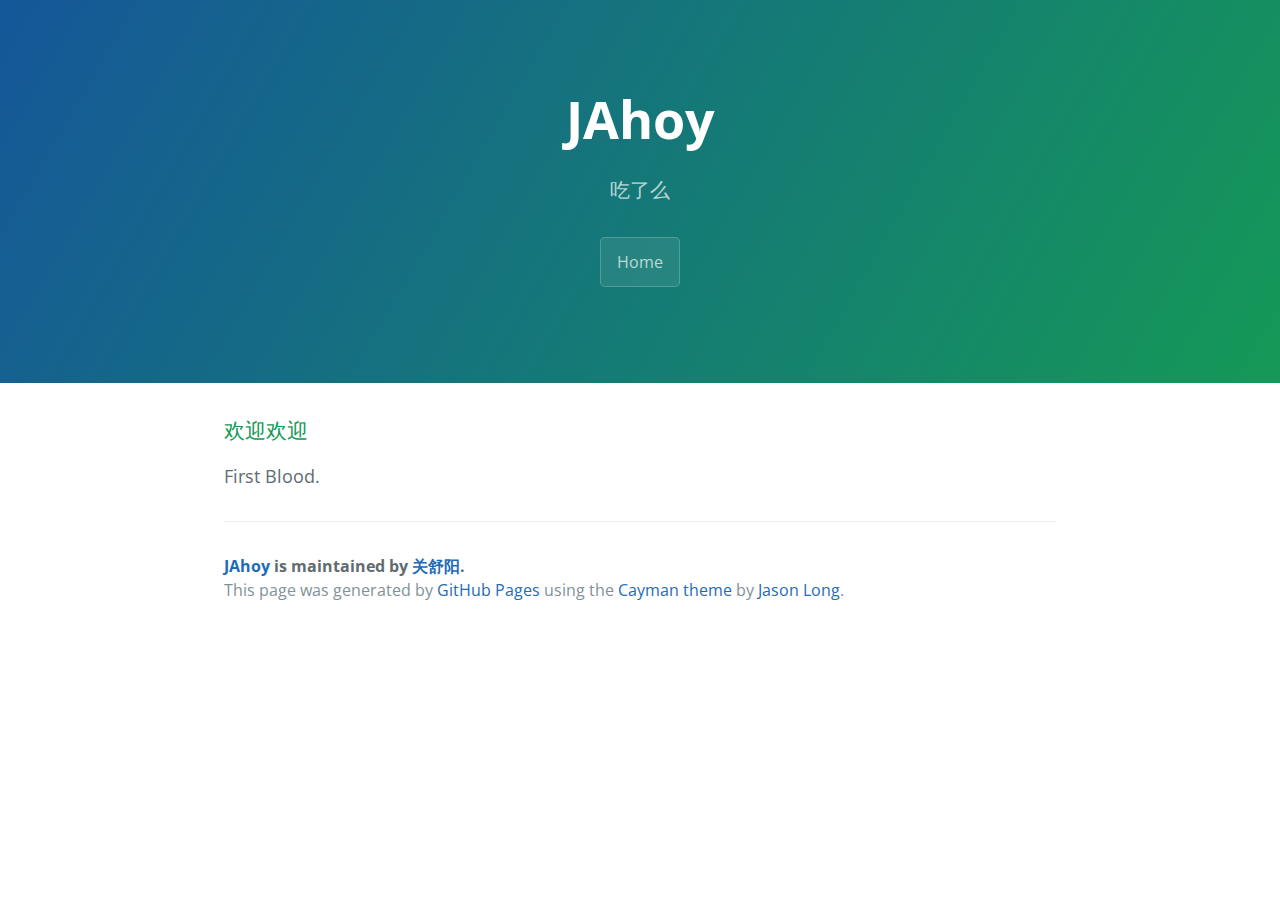
==== index.html @ bd125d45 "2015/12/16 18:02" ====
<!DOCTYPE html>
<html lang="en-us">
  <head>
    <meta charset="UTF-8">
    <title>JAhoy by gqqazgogogo</title>
    <meta name="viewport" content="width=device-width, initial-scale=1">
    <link rel="stylesheet" type="text/css" href="stylesheets/normalize.css" media="screen">
    <link href='https://fonts.googleapis.com/css?family=Open+Sans:400,700' rel='stylesheet' type='text/css'>
    <link rel="stylesheet" type="text/css" href="stylesheets/stylesheet.css" media="screen">
    <link rel="stylesheet" type="text/css" href="stylesheets/github-light.css" media="screen">
  </head>
  <body>
    <section class="page-header">
      <h1 class="project-name">JAhoy</h1>
      <h2 class="project-tagline">吃了么</h2>
      <a id="home" href="#" class="btn">Home</a>
    </section>

    <section id="contentList" class="main-content">
      <h3>
        <a id="welcome-to-github-pages" class="anchor" aria-hidden="true">
          <span class="octicon octicon-link"></span>
        欢迎欢迎</a>
      </h3>
      <p>
        First Blood.
      </p>


      <footer class="site-footer">
        <span class="site-footer-owner"><a href="https://github.com/gqqazgogogo/JAhoy">JAhoy</a> is maintained by <a href="https://github.com/gqqazgogogo">关舒阳</a>.</span>

        <span class="site-footer-credits">This page was generated by <a href="https://pages.github.com">GitHub Pages</a> using the <a href="https://github.com/jasonlong/cayman-theme">Cayman theme</a> by <a href="https://twitter.com/jasonlong">Jason Long</a>.</span>
      </footer>

    </section>

  
  </body>
  <script type="text/javascript" src="jquery.js" ></script>
  <script>
    $(document).ready(function() {

      $('#welcome-to-github-pages').click(function() {
        $.ajax({
          type : "GET",
          url  : "doc_01/doc_01.html",
          dataType : "html",
          timeout : 10000,
          async   : true,
          success : function (returnData) {
            $('#contentList').fadeOut(200);
            $('body').append(returnData);
            setTimeout(function() {
              $('#contentDoc').fadeIn(200);
            },200);
          }
        });
      });

      $('#home').click(function() {
        $('#contentDoc').fadeOut(200);
        setTimeout(function() {
          $('#contentDoc').remove();
          $('#contentList').fadeIn(200);
        },200);
      });

    });
  </script>
</html>
---- stylesheets/stylesheet.css ----
* {
  box-sizing: border-box; }

body {
  padding: 0;
  margin: 0;
  font-family: "Open Sans", "Helvetica Neue", Helvetica, Arial, sans-serif;
  font-size: 16px;
  line-height: 1.5;
  color: #606c71; }

a {
  color: #1e6bb8;
  text-decoration: none;
  cursor:pointer; }
  a:hover {
    text-decoration: none; }

.btn {
  display: inline-block;
  margin-bottom: 1rem;
  color: rgba(255, 255, 255, 0.7);
  background-color: rgba(255, 255, 255, 0.08);
  border-color: rgba(255, 255, 255, 0.2);
  border-style: solid;
  border-width: 1px;
  border-radius: 0.3rem;
  transition: color 0.2s, background-color 0.2s, border-color 0.2s; }
  .btn + .btn {
    margin-left: 1rem; }

.btn:hover {
  color: rgba(255, 255, 255, 0.8);
  text-decoration: none;
  background-color: rgba(255, 255, 255, 0.2);
  border-color: rgba(255, 255, 255, 0.3); }

@media screen and (min-width: 64em) {
  .btn {
    padding: 0.75rem 1rem; } }

@media screen and (min-width: 42em) and (max-width: 64em) {
  .btn {
    padding: 0.6rem 0.9rem;
    font-size: 0.9rem; } }

@media screen and (max-width: 42em) {
  .btn {
    display: block;
    width: 100%;
    padding: 0.75rem;
    font-size: 0.9rem; }
    .btn + .btn {
      margin-top: 1rem;
      margin-left: 0; } }

.page-header {
  color: #fff;
  text-align: center;
  background-color: #159957;
  background-image: linear-gradient(120deg, #155799, #159957); }

@media screen and (min-width: 64em) {
  .page-header {
    padding: 5rem 6rem; } }

@media screen and (min-width: 42em) and (max-width: 64em) {
  .page-header {
    padding: 3rem 4rem; } }

@media screen and (max-width: 42em) {
  .page-header {
    padding: 2rem 1rem; } }

.project-name {
  margin-top: 0;
  margin-bottom: 0.1rem; }

@media screen and (min-width: 64em) {
  .project-name {
    font-size: 3.25rem; } }

@media screen and (min-width: 42em) and (max-width: 64em) {
  .project-name {
    font-size: 2.25rem; } }

@media screen and (max-width: 42em) {
  .project-name {
    font-size: 1.75rem; } }

.project-tagline {
  margin-bottom: 2rem;
  font-weight: normal;
  opacity: 0.7; }

@media screen and (min-width: 64em) {
  .project-tagline {
    font-size: 1.25rem; } }

@media screen and (min-width: 42em) and (max-width: 64em) {
  .project-tagline {
    font-size: 1.15rem; } }

@media screen and (max-width: 42em) {
  .project-tagline {
    font-size: 1rem; } }

.main-content :first-child {
  margin-top: 0; }
.main-content img {
  max-width: 100%; }
.main-content h1, .main-content h2, .main-content h3, .main-content h4, .main-content h5, .main-content h6 {
  margin-top: 2rem;
  margin-bottom: 1rem;
  font-weight: normal;
  color: #159957; }
.main-content p {
  margin-bottom: 1em; }
.main-content code {
  padding: 2px 4px;
  font-family: Consolas, "Liberation Mono", Menlo, Courier, monospace;
  font-size: 0.9rem;
  color: #383e41;
  background-color: #f3f6fa;
  border-radius: 0.3rem; }
.main-content pre {
  padding: 0.8rem;
  margin-top: 0;
  margin-bottom: 1rem;
  font: 1rem Consolas, "Liberation Mono", Menlo, Courier, monospace;
  color: #567482;
  word-wrap: normal;
  background-color: #f3f6fa;
  border: solid 1px #dce6f0;
  border-radius: 0.3rem; }
  .main-content pre > code {
    padding: 0;
    margin: 0;
    font-size: 0.9rem;
    color: #567482;
    word-break: normal;
    white-space: pre;
    background: transparent;
    border: 0; }
.main-content .highlight {
  margin-bottom: 1rem; }
  .main-content .highlight pre {
    margin-bottom: 0;
    word-break: normal; }
.main-content .highlight pre, .main-content pre {
  padding: 0.8rem;
  overflow: auto;
  font-size: 0.9rem;
  line-height: 1.45;
  border-radius: 0.3rem; }
.main-content pre code, .main-content pre tt {
  display: inline;
  max-width: initial;
  padding: 0;
  margin: 0;
  overflow: initial;
  line-height: inherit;
  word-wrap: normal;
  background-color: transparent;
  border: 0; }
  .main-content pre code:before, .main-content pre code:after, .main-content pre tt:before, .main-content pre tt:after {
    content: normal; }
.main-content ul, .main-content ol {
  margin-top: 0; }
.main-content blockquote {
  padding: 0 1rem;
  margin-left: 0;
  color: #819198;
  border-left: 0.3rem solid #dce6f0; }
  .main-content blockquote > :first-child {
    margin-top: 0; }
  .main-content blockquote > :last-child {
    margin-bottom: 0; }
.main-content table {
  display: block;
  width: 100%;
  overflow: auto;
  word-break: normal;
  word-break: keep-all; }
  .main-content table th {
    font-weight: bold; }
  .main-content table th, .main-content table td {
    padding: 0.5rem 1rem;
    border: 1px solid #e9ebec; }
.main-content dl {
  padding: 0; }
  .main-content dl dt {
    padding: 0;
    margin-top: 1rem;
    font-size: 1rem;
    font-weight: bold; }
  .main-content dl dd {
    padding: 0;
    margin-bottom: 1rem; }
.main-content hr {
  height: 2px;
  padding: 0;
  margin: 1rem 0;
  background-color: #eff0f1;
  border: 0; }

@media screen and (min-width: 64em) {
  .main-content {
    max-width: 64rem;
    padding: 2rem 6rem;
    margin: 0 auto;
    font-size: 1.1rem; } }

@media screen and (min-width: 42em) and (max-width: 64em) {
  .main-content {
    padding: 2rem 4rem;
    font-size: 1.1rem; } }

@media screen and (max-width: 42em) {
  .main-content {
    padding: 2rem 1rem;
    font-size: 1rem; } }

.site-footer {
  padding-top: 2rem;
  margin-top: 2rem;
  border-top: solid 1px #eff0f1; }

.site-footer-owner {
  display: block;
  font-weight: bold; }

.site-footer-credits {
  color: #819198; }

@media screen and (min-width: 64em) {
  .site-footer {
    font-size: 1rem; } }

@media screen and (min-width: 42em) and (max-width: 64em) {
  .site-footer {
    font-size: 1rem; } }

@media screen and (max-width: 42em) {
  .site-footer {
    font-size: 0.9rem; } }

.anchor {
  color:#159957;
}
---- stylesheets/github-light.css ----
/*
   Copyright 2014 GitHub Inc.

   Licensed under the Apache License, Version 2.0 (the "License");
   you may not use this file except in compliance with the License.
   You may obtain a copy of the License at

       http://www.apache.org/licenses/LICENSE-2.0

   Unless required by applicable law or agreed to in writing, software
   distributed under the License is distributed on an "AS IS" BASIS,
   WITHOUT WARRANTIES OR CONDITIONS OF ANY KIND, either express or implied.
   See the License for the specific language governing permissions and
   limitations under the License.

*/

.pl-c /* comment */ {
  color: #969896;
}

.pl-c1      /* constant, markup.raw, meta.diff.header, meta.module-reference, meta.property-name, support, support.constant, support.variable, variable.other.constant */,
.pl-s .pl-v /* string variable */ {
  color: #0086b3;
}

.pl-e  /* entity */,
.pl-en /* entity.name */ {
  color: #795da3;
}

.pl-s .pl-s1 /* string source */,
.pl-smi      /* storage.modifier.import, storage.modifier.package, storage.type.java, variable.other, variable.parameter.function */ {
  color: #333;
}

.pl-ent /* entity.name.tag */ {
  color: #63a35c;
}

.pl-k /* keyword, storage, storage.type */ {
  color: #a71d5d;
}

.pl-pds              /* punctuation.definition.string, string.regexp.character-class */,
.pl-s                /* string */,
.pl-s .pl-pse .pl-s1 /* string punctuation.section.embedded source */,
.pl-sr               /* string.regexp */,
.pl-sr .pl-cce       /* string.regexp constant.character.escape */,
.pl-sr .pl-sra       /* string.regexp string.regexp.arbitrary-repitition */,
.pl-sr .pl-sre       /* string.regexp source.ruby.embedded */ {
  color: #183691;
}

.pl-v /* variable */ {
  color: #ed6a43;
}

.pl-id /* invalid.deprecated */ {
  color: #b52a1d;
}

.pl-ii /* invalid.illegal */ {
  background-color: #b52a1d;
  color: #f8f8f8;
}

.pl-sr .pl-cce /* string.regexp constant.character.escape */ {
  color: #63a35c;
  font-weight: bold;
}

.pl-ml /* markup.list */ {
  color: #693a17;
}

.pl-mh        /* markup.heading */,
.pl-mh .pl-en /* markup.heading entity.name */,
.pl-ms        /* meta.separator */ {
  color: #1d3e81;
  font-weight: bold;
}

.pl-mq /* markup.quote */ {
  color: #008080;
}

.pl-mi /* markup.italic */ {
  color: #333;
  font-style: italic;
}

.pl-mb /* markup.bold */ {
  color: #333;
  font-weight: bold;
}

.pl-md /* markup.deleted, meta.diff.header.from-file */ {
  background-color: #ffecec;
  color: #bd2c00;
}

.pl-mi1 /* markup.inserted, meta.diff.header.to-file */ {
  background-color: #eaffea;
  color: #55a532;
}

.pl-mdr /* meta.diff.range */ {
  color: #795da3;
  font-weight: bold;
}

.pl-mo /* meta.output */ {
  color: #1d3e81;
}
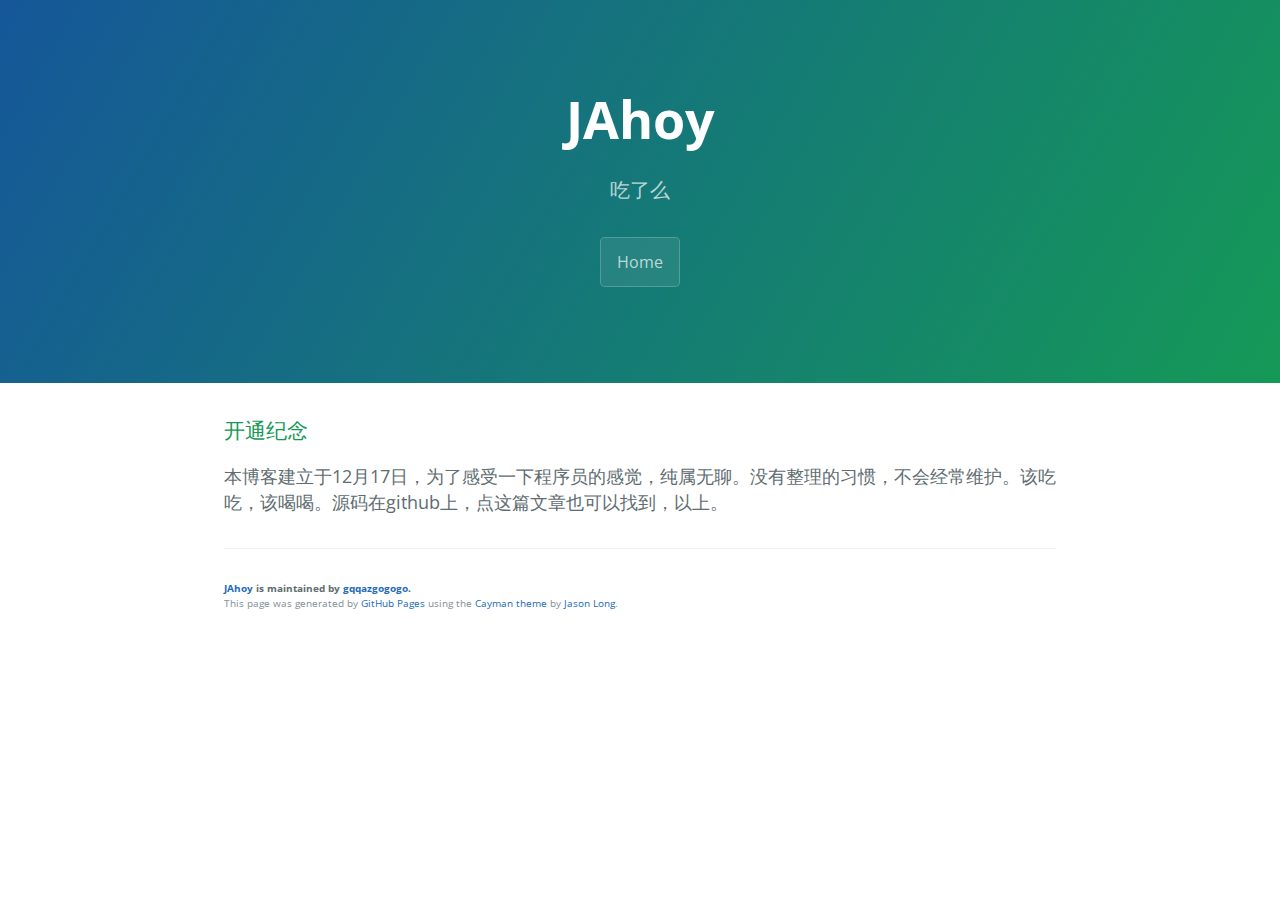
==== commit 10b38d60: "Mark" ====
--- a/index.html
+++ b/index.html
@@ -20,22 +20,22 @@
       <h3>
         <a id="welcome-to-github-pages" class="anchor" aria-hidden="true">
           <span class="octicon octicon-link"></span>
-        欢迎欢迎</a>
+        开通纪念</a>
       </h3>
       <p>
-        First Blood.
+        本博客建立于12月17日，为了感受一下程序员的感觉，纯属无聊。没有整理的习惯，不会经常维护。该吃吃，该喝喝。源码在github上，点这篇文章也可以找到，以上。
       </p>
 
 
       <footer class="site-footer">
-        <span class="site-footer-owner"><a href="https://github.com/gqqazgogogo/JAhoy">JAhoy</a> is maintained by <a href="https://github.com/gqqazgogogo">关舒阳</a>.</span>
+        <span class="site-footer-owner"><a href="https://github.com/gqqazgogogo/JAhoy">JAhoy</a> is maintained by <a href="https://github.com/gqqazgogogo">gqqazgogogo</a>.</span>
 
         <span class="site-footer-credits">This page was generated by <a href="https://pages.github.com">GitHub Pages</a> using the <a href="https://github.com/jasonlong/cayman-theme">Cayman theme</a> by <a href="https://twitter.com/jasonlong">Jason Long</a>.</span>
       </footer>
 
     </section>
 
-  
+
   </body>
   <script type="text/javascript" src="jquery.js" ></script>
   <script>
--- a/stylesheets/stylesheet.css
+++ b/stylesheets/stylesheet.css
@@ -235,16 +235,22 @@
 
 @media screen and (min-width: 64em) {
   .site-footer {
-    font-size: 1rem; } }
+    font-size: 10px; } }
 
 @media screen and (min-width: 42em) and (max-width: 64em) {
   .site-footer {
-    font-size: 1rem; } }
+    font-size: 10px; } }
 
 @media screen and (max-width: 42em) {
   .site-footer {
-    font-size: 0.9rem; } }
+    font-size: 10px; } }
 
 .anchor {
   color:#159957;
+}
+
+.contentImage {
+  height:40px;
+  width:40px;
+  border-radius: 4px;
 }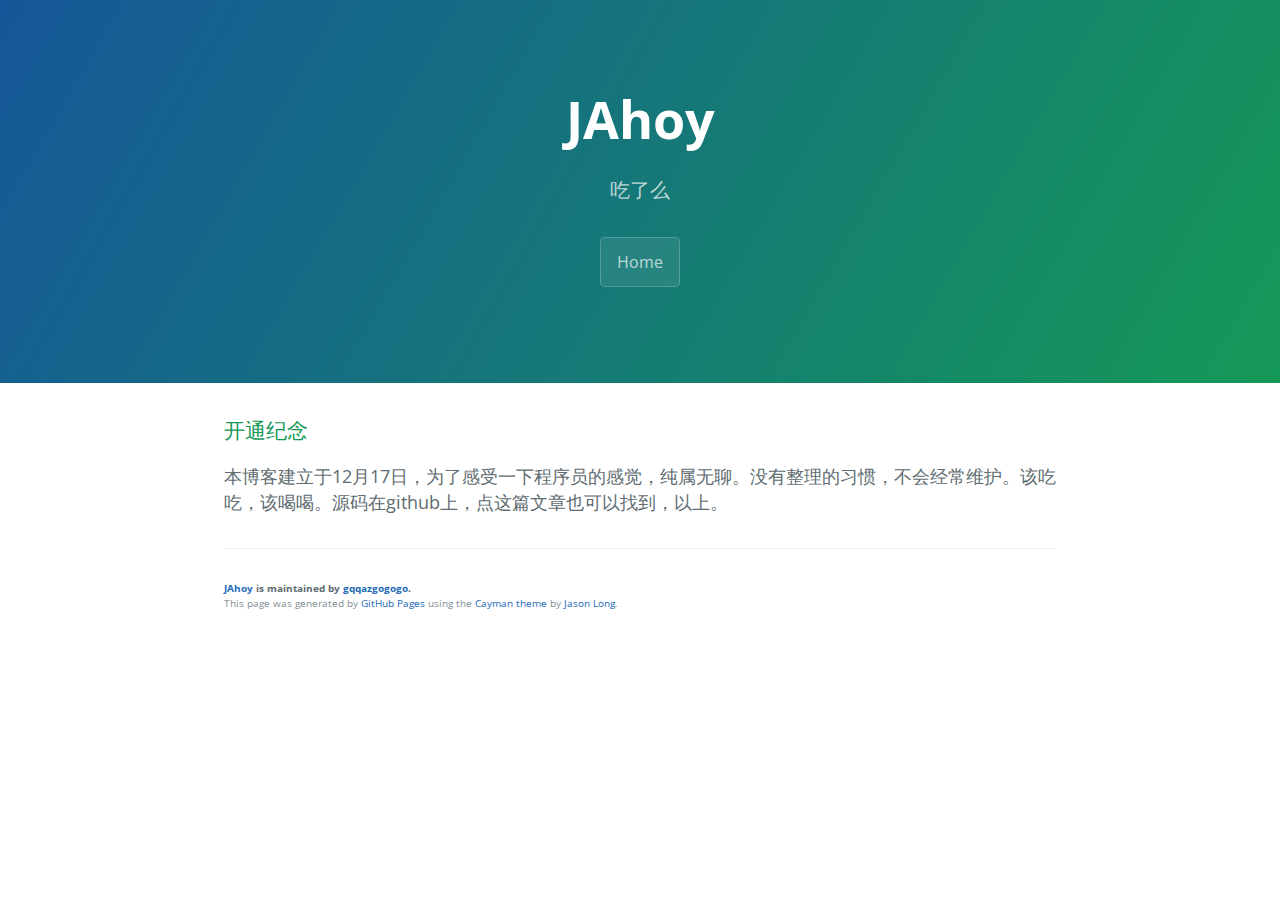
==== commit a61e5d97: "Mark" ====
--- a/index.html
+++ b/index.html
@@ -2,7 +2,7 @@
 <html lang="en-us">
   <head>
     <meta charset="UTF-8">
-    <title>JAhoy by gqqazgogogo</title>
+    <title>JAhoy</title>
     <meta name="viewport" content="width=device-width, initial-scale=1">
     <link rel="stylesheet" type="text/css" href="stylesheets/normalize.css" media="screen">
     <link href='https://fonts.googleapis.com/css?family=Open+Sans:400,700' rel='stylesheet' type='text/css'>
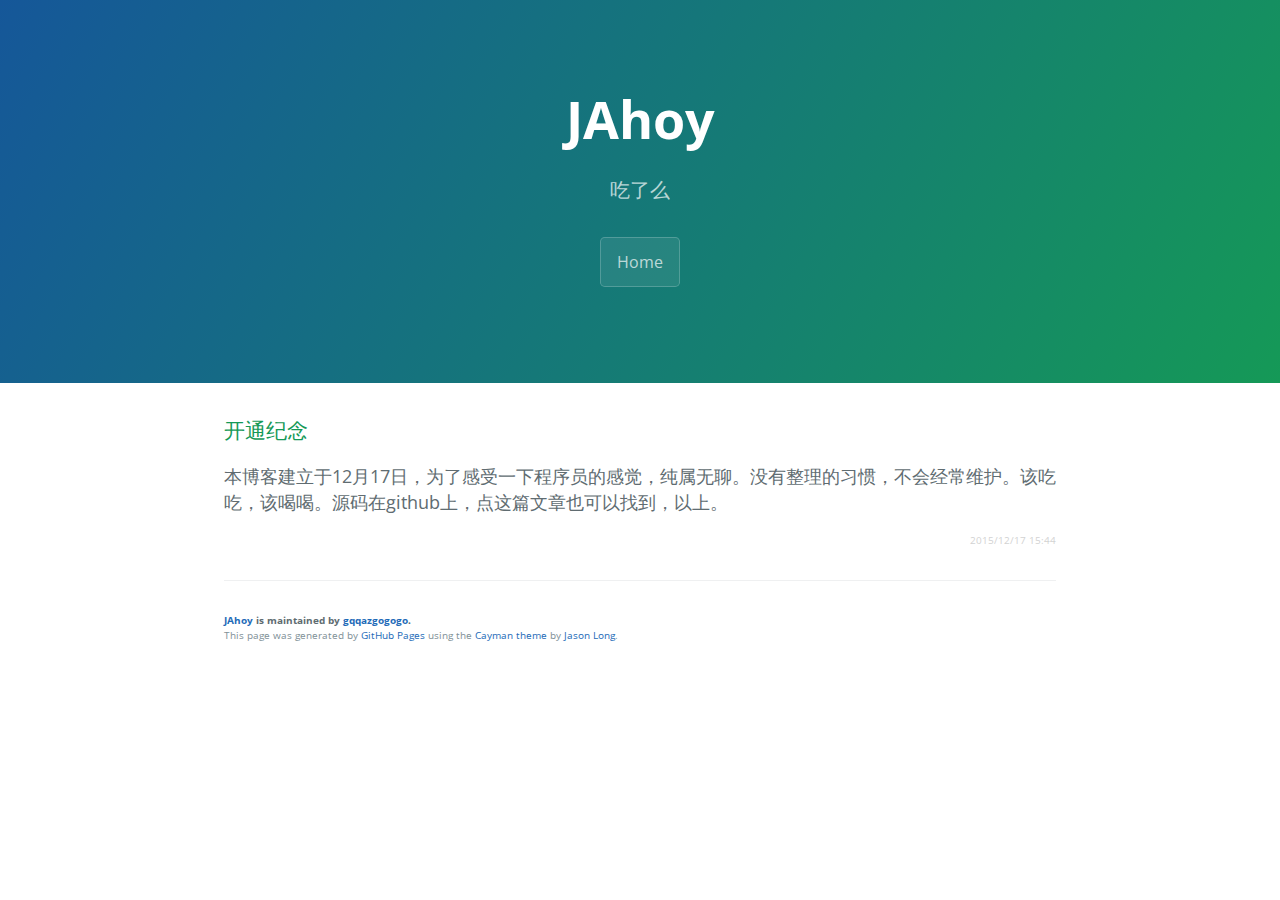
==== commit e016638c: "2015/12/17 15:47" ====
--- a/index.html
+++ b/index.html
@@ -26,6 +26,7 @@
         本博客建立于12月17日，为了感受一下程序员的感觉，纯属无聊。没有整理的习惯，不会经常维护。该吃吃，该喝喝。源码在github上，点这篇文章也可以找到，以上。
       </p>
 
+      <p class="time">2015/12/17 15:44</p>
 
       <footer class="site-footer">
         <span class="site-footer-owner"><a href="https://github.com/gqqazgogogo/JAhoy">JAhoy</a> is maintained by <a href="https://github.com/gqqazgogogo">gqqazgogogo</a>.</span>
--- a/stylesheets/stylesheet.css
+++ b/stylesheets/stylesheet.css
@@ -253,4 +253,10 @@
   height:40px;
   width:40px;
   border-radius: 4px;
+}
+
+.time {
+  color:lightgray;
+  text-align: right;
+  font-size: 10px;
 }